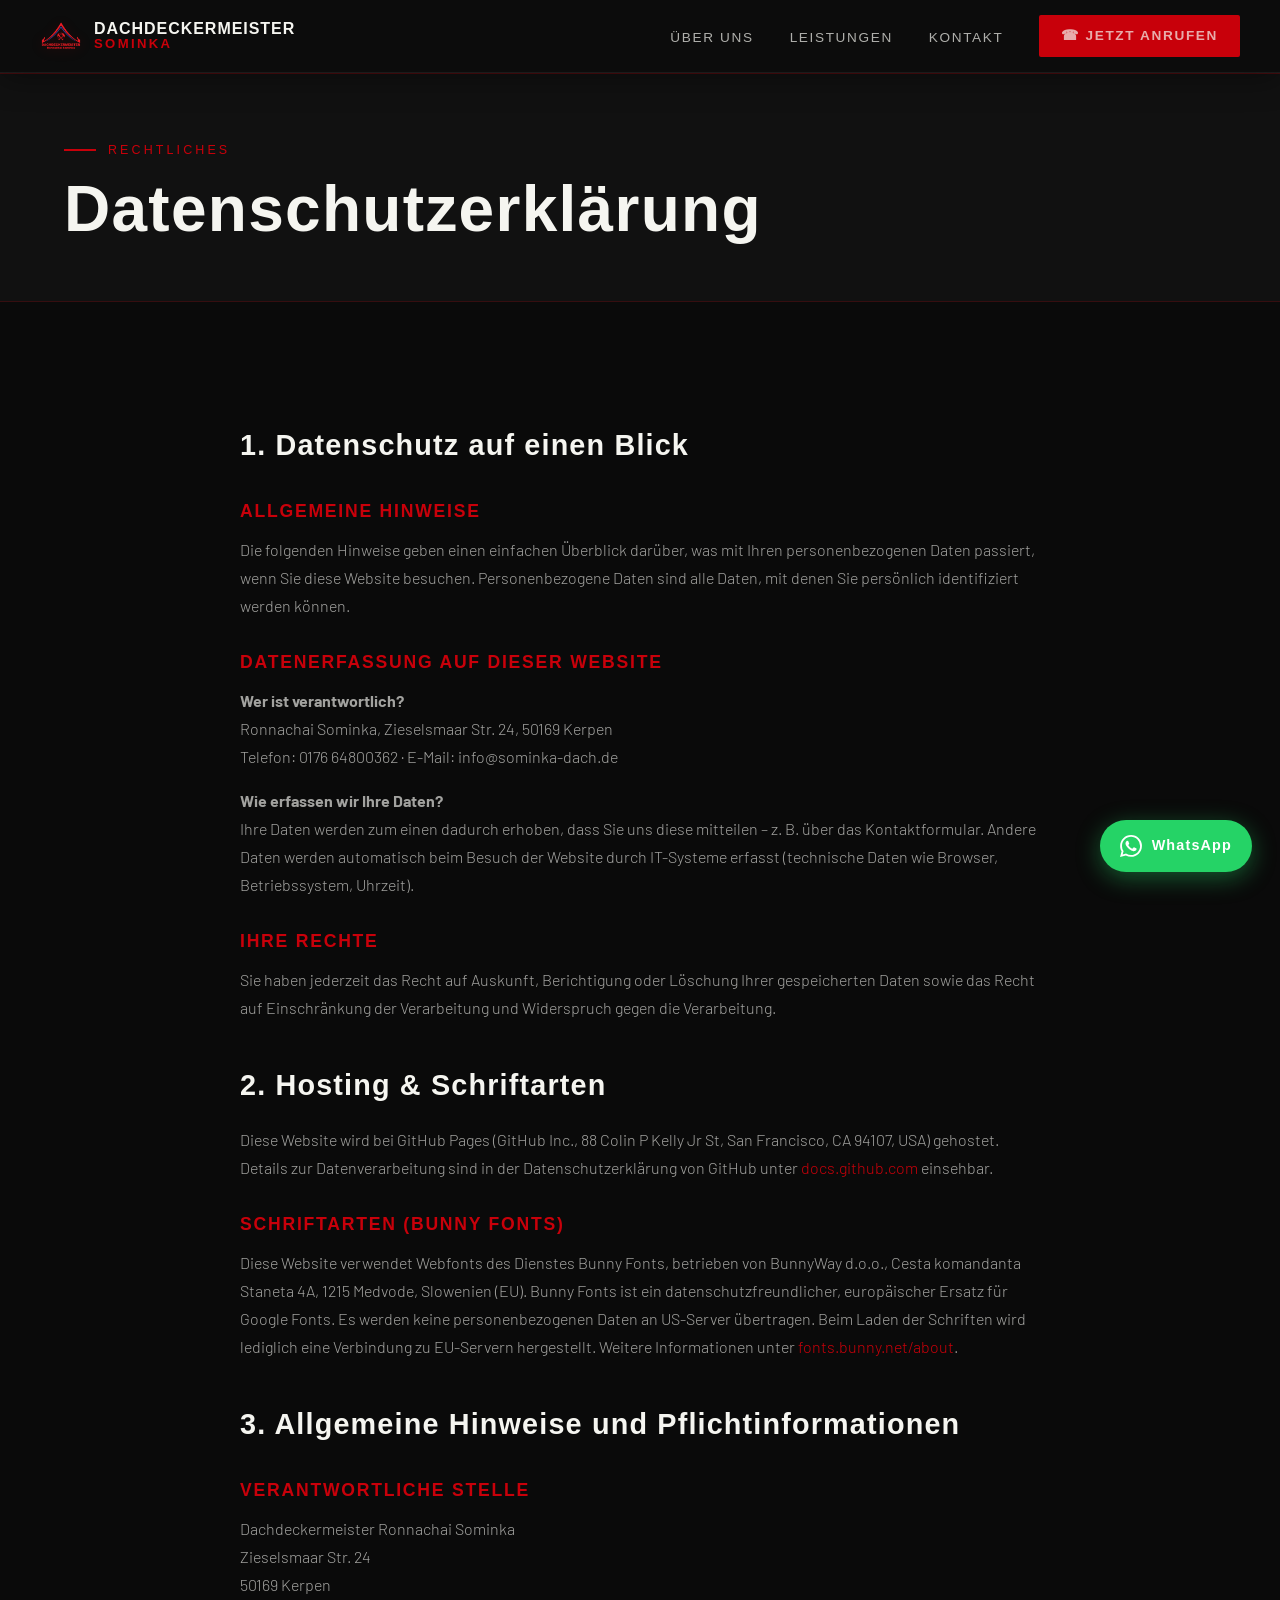
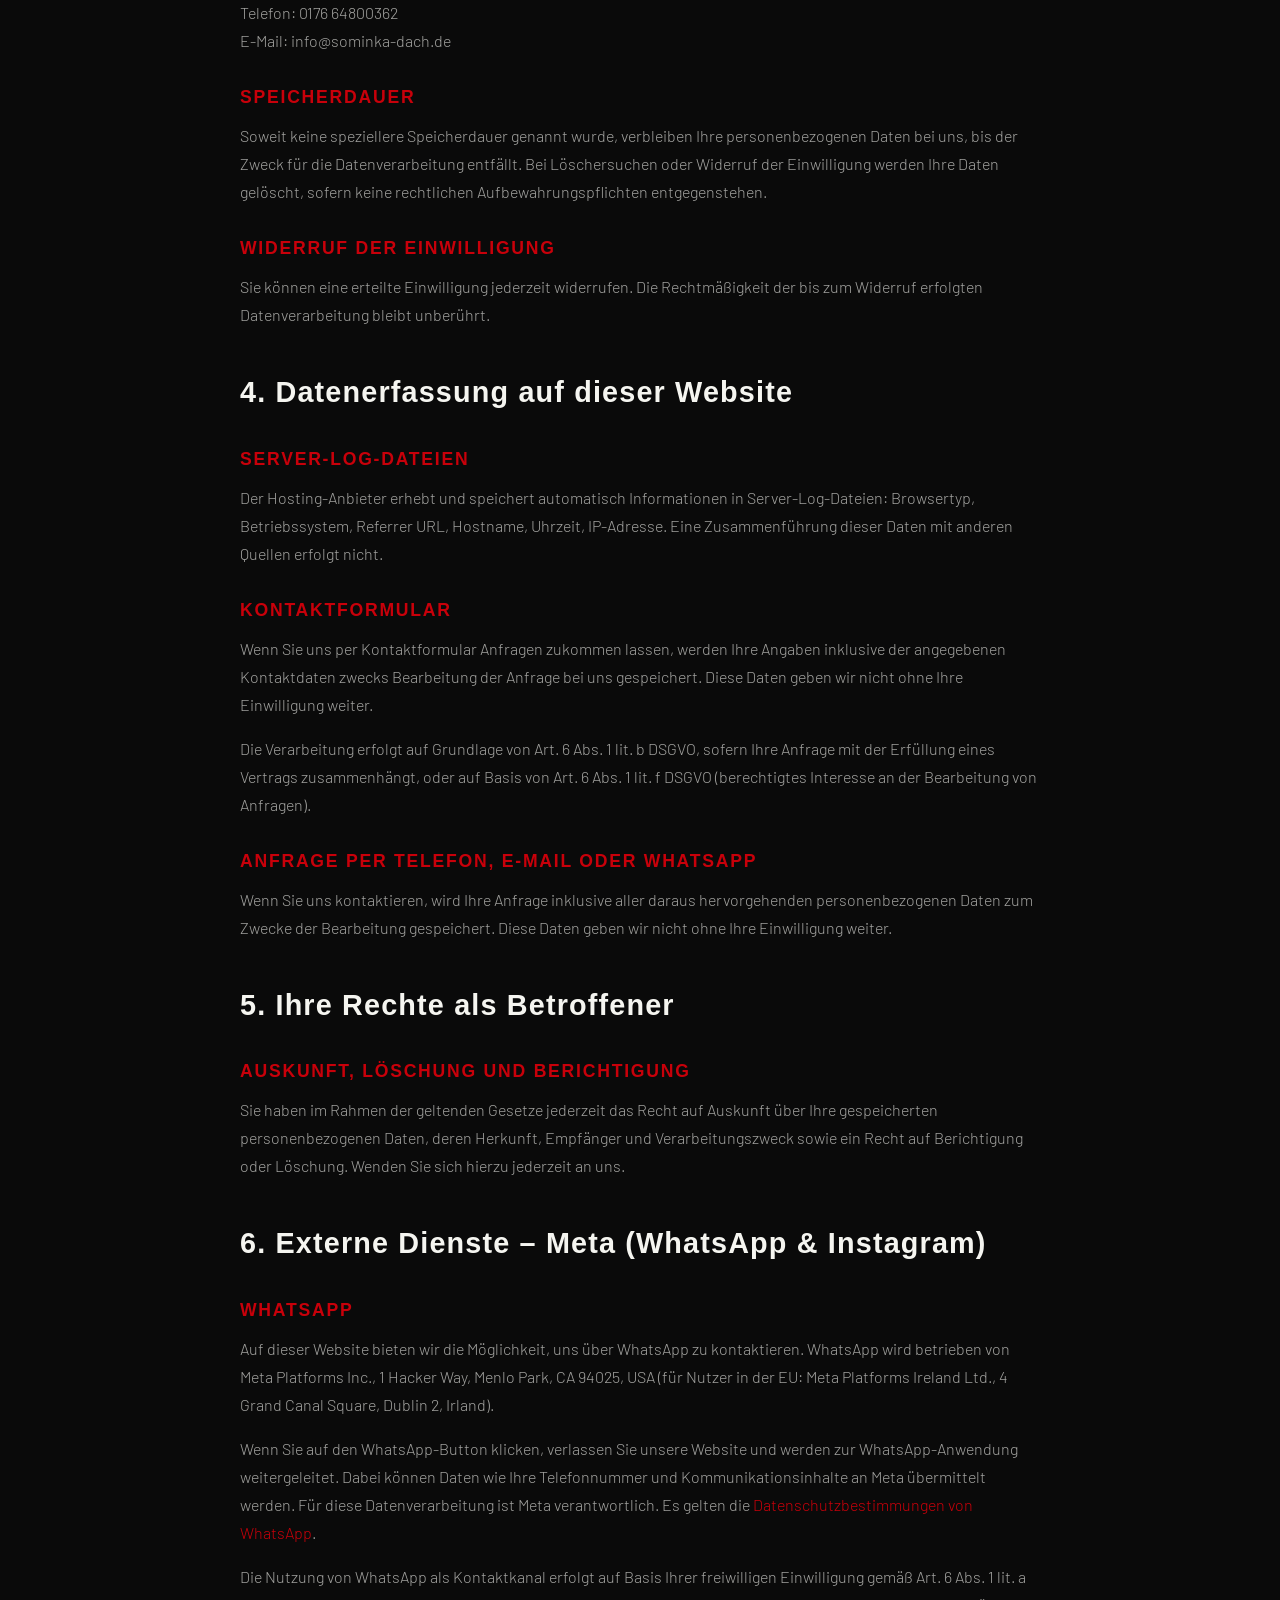
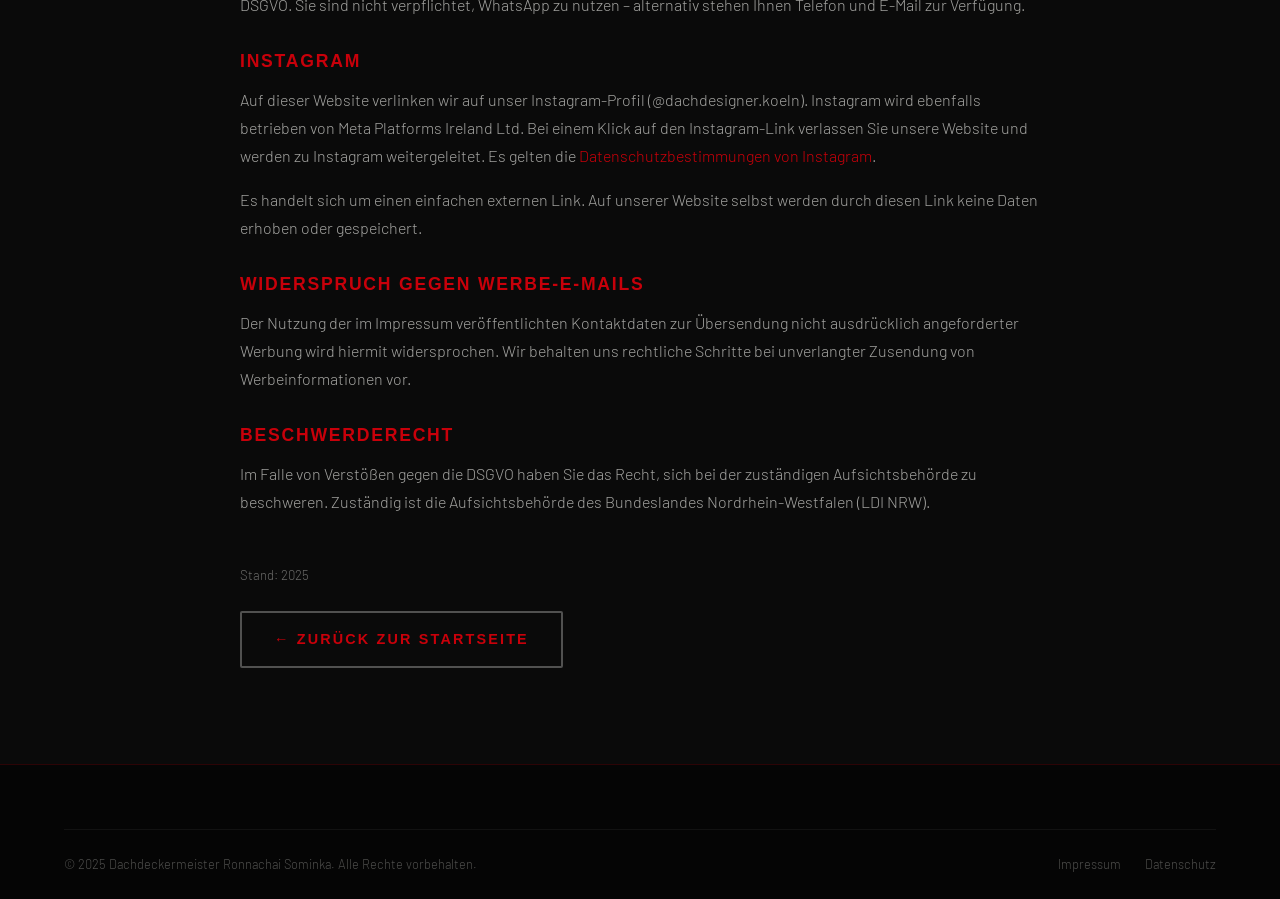
==== datenschutz.html @ 050de342 "Add files via upload" ====
<!DOCTYPE html>
<html lang="de">
<head>
  <meta charset="UTF-8" />
  <meta name="viewport" content="width=device-width, initial-scale=1.0" />
  <title>Datenschutzerklärung | Dachdeckermeister Sominka</title>
  <link rel="stylesheet" href="style.css" />
</head>
<body>

<div class="whatsapp-float">
  <a href="https://wa.me/4917664800362" target="_blank" rel="noopener">
    <svg viewBox="0 0 24 24" xmlns="http://www.w3.org/2000/svg"><path d="M17.472 14.382c-.297-.149-1.758-.867-2.03-.967-.273-.099-.471-.148-.67.15-.197.297-.767.966-.94 1.164-.173.199-.347.223-.644.075-.297-.15-1.255-.463-2.39-1.475-.883-.788-1.48-1.761-1.653-2.059-.173-.297-.018-.458.13-.606.134-.133.298-.347.446-.52.149-.174.198-.298.298-.497.099-.198.05-.371-.025-.52-.075-.149-.669-1.612-.916-2.207-.242-.579-.487-.5-.669-.51-.173-.008-.371-.01-.57-.01-.198 0-.52.074-.792.372-.272.297-1.04 1.016-1.04 2.479 0 1.462 1.065 2.875 1.213 3.074.149.198 2.096 3.2 5.077 4.487.709.306 1.262.489 1.694.625.712.227 1.36.195 1.871.118.571-.085 1.758-.719 2.006-1.413.248-.694.248-1.289.173-1.413-.074-.124-.272-.198-.57-.347m-5.421 7.403h-.004a9.87 9.87 0 01-5.031-1.378l-.361-.214-3.741.982.998-3.648-.235-.374a9.86 9.86 0 01-1.51-5.26c.001-5.45 4.436-9.884 9.888-9.884 2.64 0 5.122 1.03 6.988 2.898a9.825 9.825 0 012.893 6.994c-.003 5.45-4.437 9.884-9.885 9.884m8.413-18.297A11.815 11.815 0 0012.05 0C5.495 0 .16 5.335.157 11.892c0 2.096.547 4.142 1.588 5.945L.057 24l6.305-1.654a11.882 11.882 0 005.683 1.448h.005c6.554 0 11.89-5.335 11.893-11.893a11.821 11.821 0 00-3.48-8.413Z"/></svg>
    <span>WhatsApp</span>
  </a>
</div>

<nav class="navbar scrolled">
  <div class="nav-inner">
    <a href="index.html" class="nav-logo">
      <img src="images/logo.png" alt="Logo Dachdeckermeister Sominka" class="nav-logo-img" />
      <div class="nav-logo-text">
        <span class="nav-logo-name">Dachdeckermeister</span>
        <span class="nav-logo-sub">Sominka</span>
      </div>
    </a>
    <ul class="nav-links" id="navLinks">
      <li><a href="index.html#about">Über uns</a></li>
      <li><a href="index.html#services">Leistungen</a></li>
      <li><a href="index.html#contact">Kontakt</a></li>
      <li><a href="tel:+4917664800362" class="btn btn-primary nav-cta">☎ Jetzt anrufen</a></li>
    </ul>
    <div class="nav-burger" id="navBurger"><span></span><span></span><span></span></div>
  </div>
</nav>

<section class="page-hero">
  <div class="container">
    <span class="section-label">Rechtliches</span>
    <h1 class="section-title">Datenschutz&shy;erklärung</h1>
  </div>
</section>

<div class="container">
  <div class="page-content">

    <h2>1. Datenschutz auf einen Blick</h2>

    <h3>Allgemeine Hinweise</h3>
    <p>Die folgenden Hinweise geben einen einfachen Überblick darüber, was mit Ihren personenbezogenen Daten passiert, wenn Sie diese Website besuchen. Personenbezogene Daten sind alle Daten, mit denen Sie persönlich identifiziert werden können.</p>

    <h3>Datenerfassung auf dieser Website</h3>
    <p><strong>Wer ist verantwortlich?</strong><br />
    Ronnachai Sominka, Zieselsmaar Str. 24, 50169 Kerpen<br />
    Telefon: 0176 64800362 · E-Mail: info@sominka-dach.de</p>

    <p><strong>Wie erfassen wir Ihre Daten?</strong><br />
    Ihre Daten werden zum einen dadurch erhoben, dass Sie uns diese mitteilen – z. B. über das Kontaktformular. Andere Daten werden automatisch beim Besuch der Website durch IT-Systeme erfasst (technische Daten wie Browser, Betriebssystem, Uhrzeit).</p>

    <h3>Ihre Rechte</h3>
    <p>Sie haben jederzeit das Recht auf Auskunft, Berichtigung oder Löschung Ihrer gespeicherten Daten sowie das Recht auf Einschränkung der Verarbeitung und Widerspruch gegen die Verarbeitung.</p>

    <h2>2. Hosting & Schriftarten</h2>
    <p>
      Diese Website wird bei GitHub Pages (GitHub Inc., 88 Colin P Kelly Jr St,
      San Francisco, CA 94107, USA) gehostet. Details zur Datenverarbeitung sind in der
      Datenschutzerklärung von GitHub unter
      <a href="https://docs.github.com/en/site-policy/privacy-policies/github-privacy-statement" target="_blank" rel="noopener">docs.github.com</a> einsehbar.
    </p>

    <h3>Schriftarten (Bunny Fonts)</h3>
    <p>
      Diese Website verwendet Webfonts des Dienstes Bunny Fonts, betrieben von
      BunnyWay d.o.o., Cesta komandanta Staneta 4A, 1215 Medvode, Slowenien (EU).
      Bunny Fonts ist ein datenschutzfreundlicher, europäischer Ersatz für Google Fonts.
      Es werden keine personenbezogenen Daten an US-Server übertragen. Beim Laden der
      Schriften wird lediglich eine Verbindung zu EU-Servern hergestellt.
      Weitere Informationen unter
      <a href="https://fonts.bunny.net/about" target="_blank" rel="noopener">fonts.bunny.net/about</a>.
    </p>

    <h2>3. Allgemeine Hinweise und Pflichtinformationen</h2>

    <h3>Verantwortliche Stelle</h3>
    <p>
      Dachdeckermeister Ronnachai Sominka<br />
      Zieselsmaar Str. 24<br />
      50169 Kerpen<br />
      Telefon: 0176 64800362<br />
      E-Mail: info@sominka-dach.de
    </p>

    <h3>Speicherdauer</h3>
    <p>Soweit keine speziellere Speicherdauer genannt wurde, verbleiben Ihre personenbezogenen Daten bei uns, bis der Zweck für die Datenverarbeitung entfällt. Bei Löschersuchen oder Widerruf der Einwilligung werden Ihre Daten gelöscht, sofern keine rechtlichen Aufbewahrungspflichten entgegenstehen.</p>

    <h3>Widerruf der Einwilligung</h3>
    <p>Sie können eine erteilte Einwilligung jederzeit widerrufen. Die Rechtmäßigkeit der bis zum Widerruf erfolgten Datenverarbeitung bleibt unberührt.</p>

    <h2>4. Datenerfassung auf dieser Website</h2>

    <h3>Server-Log-Dateien</h3>
    <p>Der Hosting-Anbieter erhebt und speichert automatisch Informationen in Server-Log-Dateien: Browsertyp, Betriebssystem, Referrer URL, Hostname, Uhrzeit, IP-Adresse. Eine Zusammenführung dieser Daten mit anderen Quellen erfolgt nicht.</p>

    <h3>Kontaktformular</h3>
    <p>Wenn Sie uns per Kontaktformular Anfragen zukommen lassen, werden Ihre Angaben inklusive der angegebenen Kontaktdaten zwecks Bearbeitung der Anfrage bei uns gespeichert. Diese Daten geben wir nicht ohne Ihre Einwilligung weiter.</p>
    <p>Die Verarbeitung erfolgt auf Grundlage von Art. 6 Abs. 1 lit. b DSGVO, sofern Ihre Anfrage mit der Erfüllung eines Vertrags zusammenhängt, oder auf Basis von Art. 6 Abs. 1 lit. f DSGVO (berechtigtes Interesse an der Bearbeitung von Anfragen).</p>

    <h3>Anfrage per Telefon, E-Mail oder WhatsApp</h3>
    <p>Wenn Sie uns kontaktieren, wird Ihre Anfrage inklusive aller daraus hervorgehenden personenbezogenen Daten zum Zwecke der Bearbeitung gespeichert. Diese Daten geben wir nicht ohne Ihre Einwilligung weiter.</p>

    <h2>5. Ihre Rechte als Betroffener</h2>

    <h3>Auskunft, Löschung und Berichtigung</h3>
    <p>Sie haben im Rahmen der geltenden Gesetze jederzeit das Recht auf Auskunft über Ihre gespeicherten personenbezogenen Daten, deren Herkunft, Empfänger und Verarbeitungszweck sowie ein Recht auf Berichtigung oder Löschung. Wenden Sie sich hierzu jederzeit an uns.</p>

    <h2>6. Externe Dienste – Meta (WhatsApp & Instagram)</h2>

    <h3>WhatsApp</h3>
    <p>
      Auf dieser Website bieten wir die Möglichkeit, uns über WhatsApp zu kontaktieren.
      WhatsApp wird betrieben von Meta Platforms Inc., 1 Hacker Way, Menlo Park, CA 94025, USA
      (für Nutzer in der EU: Meta Platforms Ireland Ltd., 4 Grand Canal Square, Dublin 2, Irland).
    </p>
    <p>
      Wenn Sie auf den WhatsApp-Button klicken, verlassen Sie unsere Website und werden zur
      WhatsApp-Anwendung weitergeleitet. Dabei können Daten wie Ihre Telefonnummer und
      Kommunikationsinhalte an Meta übermittelt werden. Für diese Datenverarbeitung ist
      Meta verantwortlich. Es gelten die
      <a href="https://www.whatsapp.com/legal/privacy-policy-eea" target="_blank" rel="noopener">Datenschutzbestimmungen von WhatsApp</a>.
    </p>
    <p>
      Die Nutzung von WhatsApp als Kontaktkanal erfolgt auf Basis Ihrer freiwilligen
      Einwilligung gemäß Art. 6 Abs. 1 lit. a DSGVO. Sie sind nicht verpflichtet,
      WhatsApp zu nutzen – alternativ stehen Ihnen Telefon und E-Mail zur Verfügung.
    </p>

    <h3>Instagram</h3>
    <p>
      Auf dieser Website verlinken wir auf unser Instagram-Profil
      (@dachdesigner.koeln). Instagram wird ebenfalls betrieben von Meta Platforms Ireland Ltd.
      Bei einem Klick auf den Instagram-Link verlassen Sie unsere Website und werden zu
      Instagram weitergeleitet. Es gelten die
      <a href="https://privacycenter.instagram.com/policy" target="_blank" rel="noopener">Datenschutzbestimmungen von Instagram</a>.
    </p>
    <p>
      Es handelt sich um einen einfachen externen Link. Auf unserer Website selbst werden
      durch diesen Link keine Daten erhoben oder gespeichert.
    </p>

    <h3>Widerspruch gegen Werbe-E-Mails</h3>
    <p>Der Nutzung der im Impressum veröffentlichten Kontaktdaten zur Übersendung nicht ausdrücklich angeforderter Werbung wird hiermit widersprochen. Wir behalten uns rechtliche Schritte bei unverlangter Zusendung von Werbeinformationen vor.</p>

    <h3>Beschwerderecht</h3>
    <p>Im Falle von Verstößen gegen die DSGVO haben Sie das Recht, sich bei der zuständigen Aufsichtsbehörde zu beschweren. Zuständig ist die Aufsichtsbehörde des Bundeslandes Nordrhein-Westfalen (LDI NRW).</p>

    <p style="margin-top: 48px; font-size: 0.82rem; color: rgba(245,245,240,0.4);">Stand: 2025</p>
    <p style="margin-top: 24px;"><a href="index.html" class="btn btn-outline">← Zurück zur Startseite</a></p>
  </div>
</div>

<footer class="footer">
  <div class="container">
    <div class="footer-bottom">
      <p>© 2025 Dachdeckermeister Ronnachai Sominka. Alle Rechte vorbehalten.</p>
      <div class="footer-legal">
        <a href="impressum.html">Impressum</a>
        <a href="datenschutz.html">Datenschutz</a>
      </div>
    </div>
  </div>
</footer>

<script>
  const burger = document.getElementById('navBurger');
  const navLinks = document.getElementById('navLinks');
  burger.addEventListener('click', () => navLinks.classList.toggle('open'));
</script>
</body>
</html>
---- style.css ----
/* ============================================================
   DACHDECKER PRO — style.css
   Design: Industrial Luxury · Schwarz / Rot / Weiß
   ============================================================ */

/* Bunny Fonts – EU-Server, DSGVO-konform, kein Google-Tracking */
@import url('https://fonts.bunny.net/css?family=bebas-neue:400|barlow:300,400,600,700|barlow-condensed:400,600,700&display=swap');

/* ── CSS Variables ── */
:root {
  --black:      #0a0a0a;
  --black-soft: #111111;
  --black-card: #161616;
  --red:        #c8000a;
  --red-bright: #e8000c;
  --red-dark:   #8b0007;
  --white:      #f5f5f0;
  --grey-light: #e0dfd8;
  --grey-mid:   #888880;
  --grey-dark:  #2a2a2a;

  --font-display: 'Bebas Neue', sans-serif;
  --font-cond:    'Barlow Condensed', sans-serif;
  --font-body:    'Barlow', sans-serif;

  --transition: 0.3s cubic-bezier(0.25, 0.46, 0.45, 0.94);
  --radius:     2px;
}

/* ── Reset & Base ── */
*, *::before, *::after { box-sizing: border-box; margin: 0; padding: 0; }

html { scroll-behavior: smooth; font-size: 16px; }

body {
  background: var(--black);
  color: var(--white);
  font-family: var(--font-body);
  font-weight: 300;
  line-height: 1.65;
  overflow-x: hidden;
}

img { display: block; width: 100%; object-fit: cover; }
a  { color: inherit; text-decoration: none; }
ul { list-style: none; }

/* ── Scrollbar ── */
::-webkit-scrollbar { width: 4px; }
::-webkit-scrollbar-track { background: var(--black); }
::-webkit-scrollbar-thumb { background: var(--red); }

/* Innungs-Logo Styles */
.about-badge-logo {
  width: 64px;
  height: auto;
  object-fit: contain;
  filter: drop-shadow(0 2px 4px rgba(0,0,0,0.3));
}

.innungs-icon {
  width: 40px;
  height: auto;
  object-fit: contain;
  display: block;
}

.innungs-why-icon {
  width: 52px;
  height: 52px;
  object-fit: contain;
  display: block;
  filter: drop-shadow(0 2px 6px rgba(0,0,0,0.4));
}

/* ── Utility ── */
.container {
  max-width: 1200px;
  margin: 0 auto;
  padding: 0 24px;
}

.section-label {
  font-family: var(--font-cond);
  font-size: 0.78rem;
  letter-spacing: 0.25em;
  text-transform: uppercase;
  color: var(--red);
  display: flex;
  align-items: center;
  gap: 12px;
  margin-bottom: 16px;
}
.section-label::before {
  content: '';
  width: 32px; height: 2px;
  background: var(--red);
  flex-shrink: 0;
}

.section-title {
  font-family: var(--font-display);
  font-size: clamp(2.4rem, 5vw, 4rem);
  line-height: 1;
  letter-spacing: 0.02em;
  color: var(--white);
}

.section-title span { color: var(--red); }

/* ── Button ── */
.btn {
  display: inline-flex;
  align-items: center;
  gap: 10px;
  padding: 14px 32px;
  font-family: var(--font-cond);
  font-size: 0.9rem;
  font-weight: 700;
  letter-spacing: 0.15em;
  text-transform: uppercase;
  border: none;
  cursor: pointer;
  transition: var(--transition);
  border-radius: var(--radius);
  position: relative;
  overflow: hidden;
}

.btn::after {
  content: '';
  position: absolute;
  inset: 0;
  background: rgba(255,255,255,0.08);
  opacity: 0;
  transition: opacity 0.2s;
}
.btn:hover::after { opacity: 1; }

.btn-primary {
  background: var(--red);
  color: var(--white);
}
.btn-primary:hover {
  background: var(--red-bright);
  transform: translateY(-2px);
  box-shadow: 0 8px 24px rgba(200,0,10,0.4);
}

.btn-outline {
  background: transparent;
  color: var(--white);
  border: 2px solid rgba(245,245,240,0.3);
}
.btn-outline:hover {
  border-color: var(--red);
  color: var(--red);
  transform: translateY(-2px);
}

/* ── Hero Logo (Option B) ── */
.hero-logo {
  background: var(--black);
}

.hero-pattern {
  position: absolute;
  inset: 0;
  background:
    radial-gradient(ellipse at 20% 50%, rgba(200,0,10,0.07) 0%, transparent 60%),
    radial-gradient(ellipse at 80% 50%, rgba(200,0,10,0.05) 0%, transparent 60%),
    repeating-linear-gradient(
      -45deg,
      transparent,
      transparent 40px,
      rgba(255,255,255,0.012) 40px,
      rgba(255,255,255,0.012) 41px
    );
  pointer-events: none;
}

.hero-content-centered {
  text-align: center;
  display: flex;
  flex-direction: column;
  align-items: center;
  max-width: 700px;
  margin: 0 auto;
}

.hero-logo-wrap {
  margin-bottom: 32px;
  animation: logoFadeIn 1s ease both;
}

@keyframes logoFadeIn {
  from { opacity: 0; transform: translateY(-20px) scale(0.95); }
  to   { opacity: 1; transform: translateY(0) scale(1); }
}

.hero-logo-img {
  width: min(420px, 80vw);
  max-width: 85vw;
  height: auto;
  filter: drop-shadow(0 8px 32px rgba(200,0,10,0.25));
  transition: filter 0.4s ease;
}
.hero-logo-img:hover {
  filter: drop-shadow(0 12px 40px rgba(200,0,10,0.4));
}

.hero-divider {
  width: 80px;
  height: 3px;
  background: linear-gradient(to right, transparent, var(--red), transparent);
  margin: 0 auto 24px;
}

.hero-tagline {
  font-family: var(--font-cond);
  font-size: 1.1rem;
  letter-spacing: 0.25em;
  text-transform: uppercase;
  color: rgba(245,245,240,0.75);
  margin-bottom: 8px;
}

.hero-location {
  font-family: var(--font-cond);
  font-size: 0.82rem;
  letter-spacing: 0.2em;
  text-transform: uppercase;
  color: var(--red);
  margin-bottom: 40px;
}

.hero-stats-centered {
  justify-content: center;
  border-top: 1px solid rgba(245,245,240,0.1);
  padding-top: 40px;
  width: 100%;
  margin-top: 40px;
}

/* ────────────────────────────────────────────────
   LADEANIMATION
──────────────────────────────────────────────── */
#page-loader {
  position: fixed;
  inset: 0;
  background: var(--black);
  z-index: 9999;
  display: flex;
  flex-direction: column;
  align-items: center;
  justify-content: center;
  gap: 24px;
  transition: opacity 0.7s ease, visibility 0.7s ease;
}

#page-loader.hidden {
  opacity: 0;
  visibility: hidden;
  pointer-events: none;
}

.loader-logo {
  width: min(420px, 80vw);
  height: auto;
  animation: loaderPulse 1.6s ease-in-out infinite;
  filter: drop-shadow(0 0 40px rgba(200,0,10,0.6));
}

@keyframes loaderPulse {
  0%, 100% { opacity: 0.85; transform: scale(1); }
  50%       { opacity: 1;    transform: scale(1.04); }
}

.loader-bar-wrap {
  width: min(420px, 80vw);
  height: 2px;
  background: rgba(255,255,255,0.08);
  border-radius: 2px;
  overflow: hidden;
}

.loader-bar {
  height: 100%;
  width: 0%;
  background: var(--red);
  border-radius: 2px;
  animation: loaderFill 1.4s cubic-bezier(0.4, 0, 0.2, 1) forwards;
}

@keyframes loaderFill {
  0%   { width: 0%; }
  60%  { width: 75%; }
  100% { width: 100%; }
}

.loader-text {
  font-family: var(--font-cond);
  font-size: 0.72rem;
  letter-spacing: 0.28em;
  text-transform: uppercase;
  color: rgba(245,245,240,0.35);
}

/* ────────────────────────────────────────────────
   NAVBAR
──────────────────────────────────────────────── */
.navbar {
  position: fixed;
  top: 0; left: 0; right: 0;
  z-index: 1000;
  padding: 0 24px;
  background: transparent;
  transition: background 0.4s, box-shadow 0.4s;
}

.navbar.scrolled {
  background: rgba(10,10,10,0.55);
  box-shadow: 0 1px 0 rgba(200,0,10,0.25), 0 4px 32px rgba(0,0,0,0.4);
  backdrop-filter: blur(20px) saturate(180%);
  -webkit-backdrop-filter: blur(20px) saturate(180%);
  border-bottom: 1px solid rgba(255,255,255,0.06);
}

.nav-inner {
  max-width: 1200px;
  margin: 0 auto;
  height: 72px;
  display: flex;
  align-items: center;
  justify-content: space-between;
}

.nav-logo {
  display: flex;
  align-items: center;
  gap: 12px;
}

.nav-logo-mark {
  width: 38px; height: 38px;
  background: var(--red);
  display: flex;
  align-items: center;
  justify-content: center;
  font-family: var(--font-display);
  font-size: 1.3rem;
  color: white;
  clip-path: polygon(0 0, 100% 0, 100% 75%, 50% 100%, 0 75%);
}

.nav-logo-img {
  width: 42px;
  height: 42px;
  object-fit: contain;
  flex-shrink: 0;
  filter: drop-shadow(0 2px 6px rgba(200,0,10,0.2));
}

.nav-logo-text {
  display: flex;
  flex-direction: column;
  line-height: 1;
}
.nav-logo-name {
  font-family: var(--font-cond);
  font-size: 1rem;
  font-weight: 700;
  letter-spacing: 0.06em;
  color: var(--white);
  text-transform: uppercase;
}
.nav-logo-sub {
  font-family: var(--font-cond);
  font-size: 0.82rem;
  letter-spacing: 0.18em;
  text-transform: uppercase;
  color: var(--red);
  font-weight: 700;
}

.nav-links {
  display: flex;
  gap: 36px;
  align-items: center;
}

.nav-links a {
  font-family: var(--font-cond);
  font-size: 0.85rem;
  letter-spacing: 0.12em;
  text-transform: uppercase;
  color: rgba(245,245,240,0.7);
  transition: color var(--transition);
  position: relative;
}
.nav-links a::after {
  content: '';
  position: absolute;
  bottom: -4px; left: 0;
  width: 0; height: 2px;
  background: var(--red);
  transition: width var(--transition);
}
.nav-links a:hover { color: var(--white); }
.nav-links a:hover::after { width: 100%; }

.nav-cta {
  padding: 10px 22px;
  font-size: 0.78rem;
}

.nav-burger {
  display: none;
  flex-direction: column;
  gap: 5px;
  cursor: pointer;
  padding: 8px;
}
.nav-burger span {
  width: 26px; height: 2px;
  background: var(--white);
  transition: var(--transition);
}

/* ────────────────────────────────────────────────
   HERO
──────────────────────────────────────────────── */
.hero {
  position: relative;
  min-height: 100vh;
  display: flex;
  align-items: center;
  overflow: hidden;
}

.hero-bg {
  position: absolute;
  inset: 0;
  background:
    linear-gradient(105deg, rgba(10,10,10,0.92) 40%, rgba(10,10,10,0.55) 100%),
    url('https://images.unsplash.com/photo-1558618666-fcd25c85cd64?w=1600&q=80') center/cover no-repeat;
}

.hero-bg::after {
  content: '';
  position: absolute;
  inset: 0;
  background: repeating-linear-gradient(
    0deg,
    transparent,
    transparent 2px,
    rgba(0,0,0,0.03) 2px,
    rgba(0,0,0,0.03) 4px
  );
}

/* Diagonal red slash */
.hero-slash {
  position: absolute;
  top: 0; right: 28%;
  width: 4px;
  height: 100%;
  background: var(--red);
  transform: skewX(-8deg);
  opacity: 0.7;
}
.hero-slash::after {
  content: '';
  position: absolute;
  top: 0; left: 14px;
  width: 2px; height: 100%;
  background: var(--red);
  opacity: 0.3;
}

.hero-content {
  position: relative;
  z-index: 2;
  max-width: 1200px;
  margin: 0 auto;
  padding: 120px 24px 80px;
}

.hero-eyebrow {
  font-family: var(--font-cond);
  font-size: 0.82rem;
  letter-spacing: 0.3em;
  text-transform: uppercase;
  color: var(--red);
  margin-bottom: 24px;
  display: flex;
  align-items: center;
  gap: 12px;
}
.hero-eyebrow::before {
  content: ''; width: 40px; height: 2px; background: var(--red);
}

.hero-title {
  font-family: var(--font-display);
  font-size: clamp(3.5rem, 9vw, 8rem);
  line-height: 0.92;
  letter-spacing: 0.01em;
  margin-bottom: 32px;
  max-width: 700px;
}

.hero-title .accent { color: var(--red); }
.hero-title .outline {
  -webkit-text-stroke: 2px var(--white);
  color: transparent;
}

.hero-subtitle {
  font-size: 1.15rem;
  font-weight: 300;
  color: rgba(245,245,240,0.7);
  max-width: 440px;
  margin-bottom: 48px;
  line-height: 1.7;
}

.hero-actions {
  display: flex;
  gap: 16px;
  flex-wrap: wrap;
  margin-bottom: 64px;
}

.hero-stats {
  display: flex;
  gap: 48px;
  flex-wrap: wrap;
  padding-top: 48px;
  border-top: 1px solid rgba(245,245,240,0.1);
}

.stat-item {}
.stat-number {
  font-family: var(--font-display);
  font-size: 2.8rem;
  line-height: 1;
  color: var(--red);
}
.stat-label {
  font-family: var(--font-cond);
  font-size: 0.78rem;
  letter-spacing: 0.18em;
  text-transform: uppercase;
  color: rgba(245,245,240,0.5);
  margin-top: 4px;
}

/* Hero scroll indicator */
.hero-scroll {
  position: absolute;
  bottom: 36px; left: 50%;
  transform: translateX(-50%);
  display: flex;
  flex-direction: column;
  align-items: center;
  gap: 8px;
  z-index: 2;
}
.hero-scroll span {
  font-family: var(--font-cond);
  font-size: 0.7rem;
  letter-spacing: 0.2em;
  text-transform: uppercase;
  color: rgba(245,245,240,0.4);
}
.scroll-line {
  width: 1px; height: 48px;
  background: linear-gradient(to bottom, rgba(245,245,240,0.3), transparent);
  animation: scrollPulse 2s ease-in-out infinite;
}
@keyframes scrollPulse {
  0%, 100% { opacity: 0.3; transform: scaleY(1); }
  50%       { opacity: 1;   transform: scaleY(1.1); }
}

/* ────────────────────────────────────────────────
   ÜBER UNS
──────────────────────────────────────────────── */
.about {
  padding: 120px 0;
  background: var(--black-soft);
  position: relative;
  overflow: hidden;
}

.about::before {
  content: 'QUALITÄT';
  position: absolute;
  top: 50%; right: -20px;
  transform: translateY(-50%) rotate(90deg);
  font-family: var(--font-display);
  font-size: 10rem;
  color: rgba(255,255,255,0.02);
  letter-spacing: 0.1em;
  pointer-events: none;
  white-space: nowrap;
}

.about-grid {
  display: grid;
  grid-template-columns: 1fr 1fr;
  gap: 80px;
  align-items: center;
}

.about-image-wrap {
  position: relative;
}

.about-image-main {
  height: 520px;
  border-radius: var(--radius);
  overflow: hidden;
}

.about-image-main img {
  height: 100%;
  transition: transform 0.8s ease;
}
.about-image-main:hover img { transform: scale(1.04); }

.about-badge {
  position: absolute;
  bottom: -24px; right: -24px;
  width: 140px; height: 140px;
  background: var(--red);
  border-radius: 50%;
  display: flex;
  flex-direction: column;
  align-items: center;
  justify-content: center;
  text-align: center;
  padding: 16px;
  border: 4px solid var(--black-soft);
}
.about-badge-num {
  font-family: var(--font-display);
  font-size: 2.8rem;
  line-height: 1;
}
.about-badge-text {
  font-family: var(--font-cond);
  font-size: 0.72rem;
  letter-spacing: 0.15em;
  text-transform: uppercase;
  line-height: 1.3;
}

.about-text { padding-left: 16px; }

.about-text p {
  color: rgba(245,245,240,0.65);
  margin-bottom: 24px;
  font-size: 1.05rem;
}

.about-values {
  display: grid;
  grid-template-columns: 1fr 1fr;
  gap: 16px;
  margin-top: 40px;
}

.value-item {
  background: var(--black-card);
  border: 1px solid rgba(245,245,240,0.06);
  padding: 20px;
  border-left: 3px solid var(--red);
  transition: border-color var(--transition), transform var(--transition);
}
.value-item:hover {
  border-color: var(--red-bright);
  transform: translateX(4px);
}
.value-icon {
  font-size: 1.5rem;
  margin-bottom: 8px;
}
.value-title {
  font-family: var(--font-cond);
  font-size: 1rem;
  font-weight: 700;
  letter-spacing: 0.08em;
  text-transform: uppercase;
  margin-bottom: 4px;
}
.value-desc {
  font-size: 0.82rem;
  color: rgba(245,245,240,0.5);
  line-height: 1.5;
}

/* ────────────────────────────────────────────────
   LEISTUNGEN
──────────────────────────────────────────────── */
.services {
  padding: 120px 0;
  background: var(--black);
}

.services-header {
  text-align: center;
  margin-bottom: 72px;
}
.services-header .section-label { justify-content: center; }
.services-header .section-label::before { display: none; }
.services-header .section-label::after {
  content: ''; width: 32px; height: 2px; background: var(--red);
}

.services-grid {
  display: grid;
  grid-template-columns: repeat(3, 1fr);
  gap: 2px;
}

/* Span first card to 2 columns */
.service-card:first-child {
  grid-column: span 1;
}

.service-card {
  position: relative;
  overflow: hidden;
  cursor: pointer;
  background: var(--black-card);
}

.service-card-img {
  height: 300px;
  overflow: hidden;
}
.service-card-img img {
  height: 100%;
  transition: transform 0.6s ease;
}
.service-card:hover .service-card-img img { transform: scale(1.08); }

.service-card-overlay {
  position: absolute;
  inset: 0;
  background: linear-gradient(to top, rgba(10,10,10,0.95) 0%, transparent 60%);
  display: flex;
  flex-direction: column;
  justify-content: flex-end;
  padding: 28px;
  transition: var(--transition);
}

.service-card-number {
  font-family: var(--font-display);
  font-size: 0.9rem;
  color: var(--red);
  letter-spacing: 0.15em;
  margin-bottom: 8px;
}

.service-card-title {
  font-family: var(--font-display);
  font-size: 1.6rem;
  letter-spacing: 0.04em;
  margin-bottom: 8px;
  line-height: 1.1;
}

.service-card-desc {
  font-size: 0.97rem;
  color: rgba(245,245,240,0.75);
  max-height: 0;
  overflow: hidden;
  transition: max-height 0.4s ease, opacity 0.4s ease;
  opacity: 0;
  line-height: 1.6;
}
.service-card:hover .service-card-desc {
  max-height: 100px;
  opacity: 1;
}

/* 7th card spans full width */
.service-card-wide {
  grid-column: span 3;
}
.service-card-wide .service-card-img {
  height: 280px;
}

/* Services CTA */
.services-cta {
  text-align: center;
  margin-top: 64px;
}

/* ────────────────────────────────────────────────
   WARUM WIR — Red Banner Strip
──────────────────────────────────────────────── */
.why-strip {
  background: var(--red);
  padding: 80px 0;
  position: relative;
}

.why-inner {
  position: relative;
  z-index: 1;
  display: grid;
  grid-template-columns: repeat(4, 1fr);
  gap: 2px;
}

.why-item {
  background: rgba(0,0,0,0.15);
  padding: 40px 32px;
  text-align: center;
  transition: background var(--transition);
}
.why-item:hover { background: rgba(0,0,0,0.25); }

.why-icon {
  font-size: 2.2rem;
  margin-bottom: 16px;
  height: 52px;
  display: flex;
  align-items: center;
  justify-content: center;
}
.why-title {
  font-family: var(--font-display);
  font-size: 1.4rem;
  letter-spacing: 0.05em;
  margin-bottom: 8px;
}
.why-desc {
  font-size: 0.85rem;
  opacity: 0.85;
  line-height: 1.5;
  font-weight: 300;
}

/* ────────────────────────────────────────────────
   TEAM
──────────────────────────────────────────────── */
.team {
  padding: 120px 0;
  background: var(--black-soft);
}

.team-grid {
  display: grid;
  grid-template-columns: repeat(3, 1fr);
  gap: 24px;
  margin-top: 64px;
}

.team-card {
  background: var(--black-card);
  overflow: hidden;
  border-radius: var(--radius);
  transition: transform var(--transition), box-shadow var(--transition);
}
.team-card:hover {
  transform: translateY(-8px);
  box-shadow: 0 20px 40px rgba(0,0,0,0.4);
}

.team-card-img {
  height: 280px;
  overflow: hidden;
  position: relative;
}
.team-card-img img {
  height: 100%;
  filter: grayscale(30%);
  transition: filter 0.4s, transform 0.6s;
}
.team-card:hover .team-card-img img {
  filter: grayscale(0%);
  transform: scale(1.05);
}
.team-card-img::after {
  content: '';
  position: absolute;
  inset: 0;
  background: linear-gradient(to top, rgba(10,10,10,0.6) 0%, transparent 50%);
}

.team-card-body {
  padding: 24px 28px;
  border-top: 3px solid var(--red);
}

.team-card-name {
  font-family: var(--font-display);
  font-size: 1.5rem;
  letter-spacing: 0.04em;
}
.team-card-role {
  font-family: var(--font-cond);
  font-size: 0.78rem;
  letter-spacing: 0.2em;
  text-transform: uppercase;
  color: var(--red);
  margin-top: 4px;
}
.team-card-bio {
  font-size: 0.88rem;
  color: rgba(245,245,240,0.55);
  margin-top: 12px;
  line-height: 1.6;
}

/* Kontakt – einspaltiges Layout */
.contact-grid-single {
  grid-template-columns: 1fr;
  max-width: 680px;
  margin: 0 auto;
}

.contact-item-icon-instagram {
  background: transparent !important;
  border-color: rgba(245,245,240,0.08) !important;
  display: flex;
  align-items: center;
  justify-content: center;
}
.contact-item-icon-instagram:hover {
  background: var(--black-card) !important;
}

/* Instagram-Hinweis im Kontaktbereich */
.instagram-hint {
  display: flex;
  gap: 16px;
  align-items: flex-start;
  background: var(--black-card);
  border: 1px solid rgba(245,245,240,0.06);
  border-left: 3px solid var(--red);
  padding: 20px;
  margin-top: 32px;
  border-radius: var(--radius);
}
.instagram-hint-icon {
  font-size: 1.5rem;
  flex-shrink: 0;
  margin-top: 2px;
}
.instagram-hint p {
  font-size: 0.92rem;
  color: rgba(245,245,240,0.65);
  line-height: 1.65;
  margin: 0;
}
.instagram-hint a {
  color: var(--red);
  font-weight: 600;
  transition: color var(--transition);
}
.instagram-hint a:hover { color: var(--red-bright); }

/* ────────────────────────────────────────────────
   KONTAKT
──────────────────────────────────────────────── */
.contact {
  padding: 120px 0;
  background: var(--black);
  position: relative;
  overflow: hidden;
}

.contact::before {
  content: '';
  position: absolute;
  top: -200px; right: -200px;
  width: 600px; height: 600px;
  background: radial-gradient(circle, rgba(200,0,10,0.06) 0%, transparent 70%);
  pointer-events: none;
}

.contact-grid {
  display: grid;
  grid-template-columns: 1fr 1.4fr;
  gap: 80px;
  align-items: start;
}

.contact-info { padding-top: 8px; }

.contact-info p {
  color: rgba(245,245,240,0.6);
  margin-bottom: 48px;
  font-size: 1.05rem;
}

.contact-details {
  display: flex;
  flex-direction: column;
  gap: 24px;
  margin-bottom: 48px;
}

.contact-item {
  display: flex;
  align-items: center;
  gap: 18px;
}

.contact-item-icon {
  width: 52px; height: 52px;
  background: var(--black-card);
  border: 1px solid rgba(245,245,240,0.08);
  display: flex;
  align-items: center;
  justify-content: center;
  font-size: 1.3rem;
  flex-shrink: 0;
  transition: background var(--transition), border-color var(--transition);
}
.contact-item:hover .contact-item-icon {
  background: var(--red);
  border-color: var(--red);
}

.contact-item-label {
  font-family: var(--font-cond);
  font-size: 0.72rem;
  letter-spacing: 0.2em;
  text-transform: uppercase;
  color: var(--grey-mid);
  margin-bottom: 2px;
}
.contact-item-value {
  font-family: var(--font-cond);
  font-size: 1.1rem;
  font-weight: 600;
  color: var(--white);
  transition: color var(--transition);
}
.contact-item:hover .contact-item-value { color: var(--red); }

/* WhatsApp Button */
.whatsapp-btn {
  display: inline-flex;
  align-items: center;
  gap: 12px;
  padding: 16px 28px;
  background: #25D366;
  color: white;
  border-radius: var(--radius);
  font-family: var(--font-cond);
  font-size: 1rem;
  font-weight: 700;
  letter-spacing: 0.1em;
  text-transform: uppercase;
  transition: var(--transition);
  box-shadow: 0 4px 20px rgba(37,211,102,0.25);
  width: 100%;
  justify-content: center;
}
.whatsapp-btn:hover {
  background: #20ba58;
  transform: translateY(-2px);
  box-shadow: 0 8px 28px rgba(37,211,102,0.35);
}
.whatsapp-btn svg {
  width: 24px; height: 24px;
  fill: white;
  flex-shrink: 0;
}

/* Form */
.contact-form-wrap {
  background: var(--black-card);
  border: 1px solid rgba(245,245,240,0.06);
  padding: 48px;
  border-radius: var(--radius);
  position: relative;
}

.contact-form-wrap::before {
  content: '';
  position: absolute;
  top: 0; left: 0; right: 0;
  height: 3px;
  background: var(--red);
}

.form-title {
  font-family: var(--font-display);
  font-size: 1.8rem;
  letter-spacing: 0.04em;
  margin-bottom: 8px;
}
.form-subtitle {
  font-size: 0.88rem;
  color: rgba(245,245,240,0.5);
  margin-bottom: 36px;
}

.form-row {
  display: grid;
  grid-template-columns: 1fr 1fr;
  gap: 16px;
}

.form-group {
  display: flex;
  flex-direction: column;
  gap: 8px;
  margin-bottom: 20px;
}
.form-group.full { grid-column: span 2; }

.form-group label {
  font-family: var(--font-cond);
  font-size: 0.75rem;
  letter-spacing: 0.18em;
  text-transform: uppercase;
  color: var(--grey-mid);
}

.form-group input,
.form-group select,
.form-group textarea {
  background: rgba(255,255,255,0.04);
  border: 1px solid rgba(245,245,240,0.1);
  color: var(--white);
  padding: 14px 16px;
  font-family: var(--font-body);
  font-size: 0.95rem;
  font-weight: 300;
  border-radius: var(--radius);
  transition: border-color var(--transition), background var(--transition);
  outline: none;
  width: 100%;
}

.form-group input:focus,
.form-group select:focus,
.form-group textarea:focus {
  border-color: var(--red);
  background: rgba(200,0,10,0.04);
}

.form-group select option { background: var(--black-card); }
.form-group textarea { resize: vertical; min-height: 130px; }

.form-submit {
  width: 100%;
  padding: 16px;
  font-size: 0.95rem;
  margin-top: 8px;
  justify-content: center;
}

/* ────────────────────────────────────────────────
   FLOATING WHATSAPP
──────────────────────────────────────────────── */
.whatsapp-float {
  position: fixed;
  bottom: 28px;
  right: 28px;
  z-index: 999;
  animation: floatPulse 3s ease-in-out infinite;
}

.whatsapp-float a {
  display: flex;
  align-items: center;
  gap: 10px;
  background: #25D366;
  color: white;
  padding: 14px 20px;
  border-radius: 50px;
  font-family: var(--font-cond);
  font-size: 0.9rem;
  font-weight: 700;
  letter-spacing: 0.08em;
  box-shadow: 0 6px 24px rgba(37,211,102,0.4);
  transition: var(--transition);
}

.whatsapp-float a:hover {
  transform: scale(1.05);
  box-shadow: 0 10px 32px rgba(37,211,102,0.5);
}

.whatsapp-float svg {
  width: 22px; height: 22px;
  fill: white;
  flex-shrink: 0;
}

@keyframes floatPulse {
  0%, 100% { transform: translateY(0); }
  50%       { transform: translateY(-6px); }
}

/* ────────────────────────────────────────────────
   CTA SECTION
──────────────────────────────────────────────── */
.cta-banner {
  padding: 100px 0;
  background: var(--black-soft);
  position: relative;
  overflow: hidden;
  text-align: center;
}

.cta-banner::before {
  content: '';
  position: absolute;
  inset: 0;
  background:
    linear-gradient(135deg, rgba(200,0,10,0.08) 0%, transparent 50%),
    linear-gradient(315deg, rgba(200,0,10,0.06) 0%, transparent 50%);
}

.cta-banner-title {
  font-family: var(--font-display);
  font-size: clamp(2rem, 5vw, 3.8rem);
  letter-spacing: 0.02em;
  margin-bottom: 20px;
  position: relative;
}
.cta-banner-sub {
  font-size: 1.1rem;
  color: rgba(245,245,240,0.6);
  max-width: 500px;
  margin: 0 auto 40px;
  position: relative;
}
.cta-banner .btn { font-size: 1rem; padding: 16px 40px; }

/* ────────────────────────────────────────────────
   FOOTER
──────────────────────────────────────────────── */
.footer {
  background: #050505;
  padding: 64px 0 24px;
  border-top: 1px solid rgba(200,0,10,0.2);
}

.footer-grid {
  display: grid;
  grid-template-columns: 1.8fr 1fr 1fr 1.2fr;
  gap: 48px;
  margin-bottom: 48px;
}

.footer-brand .nav-logo { margin-bottom: 20px; }

.footer-brand p {
  font-size: 0.88rem;
  color: rgba(245,245,240,0.45);
  line-height: 1.7;
  max-width: 280px;
}

.footer-col-title {
  font-family: var(--font-cond);
  font-size: 0.75rem;
  letter-spacing: 0.22em;
  text-transform: uppercase;
  color: var(--red);
  margin-bottom: 20px;
}

.footer-col ul { display: flex; flex-direction: column; gap: 10px; }
.footer-col ul a {
  font-size: 0.9rem;
  color: rgba(245,245,240,0.5);
  transition: color var(--transition), padding-left var(--transition);
}
.footer-col ul a:hover {
  color: var(--white);
  padding-left: 6px;
}

.footer-contact-item {
  display: flex;
  gap: 10px;
  margin-bottom: 12px;
  font-size: 0.88rem;
  color: rgba(245,245,240,0.5);
}
.footer-contact-item span:first-child { color: var(--red); flex-shrink: 0; }

.footer-bottom {
  border-top: 1px solid rgba(245,245,240,0.05);
  padding-top: 24px;
  display: flex;
  justify-content: space-between;
  align-items: center;
  flex-wrap: wrap;
  gap: 12px;
}

.footer-bottom p {
  font-size: 0.8rem;
  color: rgba(245,245,240,0.3);
}

.footer-legal {
  display: flex;
  gap: 24px;
}
.footer-legal a {
  font-size: 0.8rem;
  color: rgba(245,245,240,0.3);
  transition: color var(--transition);
}
.footer-legal a:hover { color: var(--red); }

/* ────────────────────────────────────────────────
   IMPRESSUM / DATENSCHUTZ
──────────────────────────────────────────────── */
.page-hero {
  padding: 140px 0 60px;
  background: var(--black-soft);
  border-bottom: 1px solid rgba(200,0,10,0.2);
}

.page-content {
  padding: 80px 0;
  max-width: 800px;
  margin: 0 auto;
}

.page-content h2 {
  font-family: var(--font-display);
  font-size: 1.8rem;
  letter-spacing: 0.04em;
  margin: 40px 0 16px;
  color: var(--white);
}

.page-content h3 {
  font-family: var(--font-cond);
  font-size: 1.1rem;
  font-weight: 700;
  letter-spacing: 0.1em;
  text-transform: uppercase;
  color: var(--red);
  margin: 28px 0 10px;
}

.page-content p {
  color: rgba(245,245,240,0.65);
  margin-bottom: 16px;
  line-height: 1.75;
}

.page-content a {
  color: var(--red);
  transition: color var(--transition);
}
.page-content a:hover { color: var(--red-bright); }

.placeholder {
  background: rgba(200,0,10,0.1);
  border: 1px dashed var(--red);
  padding: 2px 8px;
  border-radius: 2px;
  font-family: var(--font-cond);
  font-size: 0.85em;
  color: var(--red);
}

/* ────────────────────────────────────────────────
   RESPONSIVE — Tablet
──────────────────────────────────────────────── */
@media (max-width: 1024px) {
  .about-grid    { grid-template-columns: 1fr; gap: 48px; }
  .about-text    { padding-left: 0; }
  .services-grid { grid-template-columns: repeat(2, 1fr); }
  .why-inner     { grid-template-columns: repeat(2, 1fr); }
  .team-grid     { grid-template-columns: repeat(2, 1fr); }
  .footer-grid   { grid-template-columns: 1fr 1fr; }
  .contact-grid  { grid-template-columns: 1fr; gap: 48px; }
}

/* ────────────────────────────────────────────────
   RESPONSIVE — Mobile
──────────────────────────────────────────────── */
@media (max-width: 768px) {
  .nav-links { display: none; flex-direction: column; }
  .nav-links.open {
    display: flex;
    position: fixed;
    inset: 72px 0 0 0;
    background: rgba(10,10,10,0.98);
    padding: 40px 32px;
    gap: 28px;
    z-index: 999;
    backdrop-filter: blur(12px);
  }
  .nav-links a { font-size: 1.2rem; }
  .nav-burger { display: flex; }
  .nav-cta { display: none; }

  .hero-title { font-size: clamp(3rem, 12vw, 4.5rem); }
  .hero-stats { gap: 28px; }

  .services-grid { grid-template-columns: 1fr; }
  .service-card-wide { grid-column: span 1; }
  .why-inner     { grid-template-columns: 1fr; }
  .team-grid     { grid-template-columns: 1fr; }

  .footer-grid   { grid-template-columns: 1fr; gap: 32px; }
  .footer-bottom { flex-direction: column; text-align: center; }

  .about-badge { right: 0; bottom: -16px; }

  .whatsapp-float a span { display: none; }
  .whatsapp-float a { padding: 16px; border-radius: 50%; }
}

/* ────────────────────────────────────────────────
   ANIMATIONS
──────────────────────────────────────────────── */
@keyframes fadeUp {
  from { opacity: 0; transform: translateY(30px); }
  to   { opacity: 1; transform: translateY(0); }
}

.animate {
  opacity: 0;
  transform: translateY(44px);
  transition: opacity 0.85s cubic-bezier(0.16, 1, 0.3, 1),
              transform 0.85s cubic-bezier(0.16, 1, 0.3, 1);
}
.animate.visible {
  opacity: 1;
  transform: translateY(0);
}

.animate-delay-1 { transition-delay: 0.12s; }
.animate-delay-2 { transition-delay: 0.22s; }
.animate-delay-3 { transition-delay: 0.32s; }
.animate-delay-4 { transition-delay: 0.42s; }
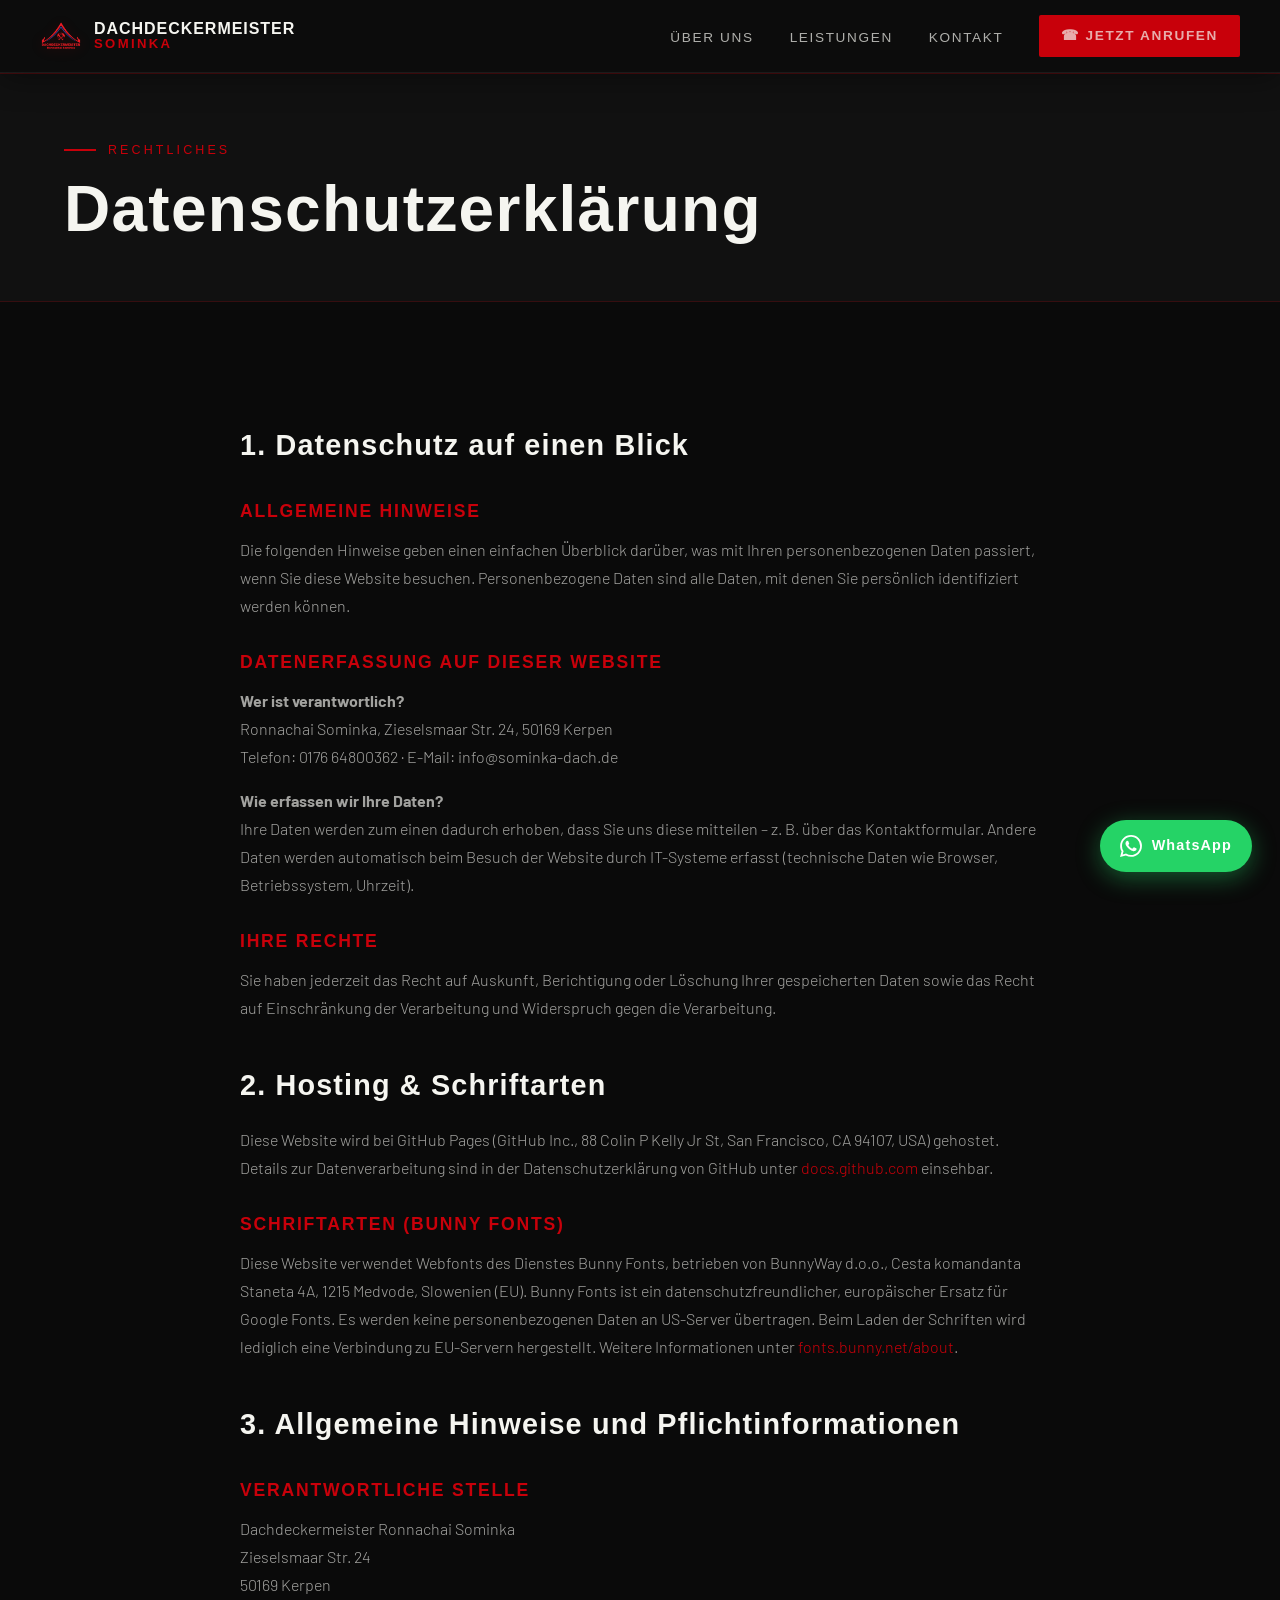
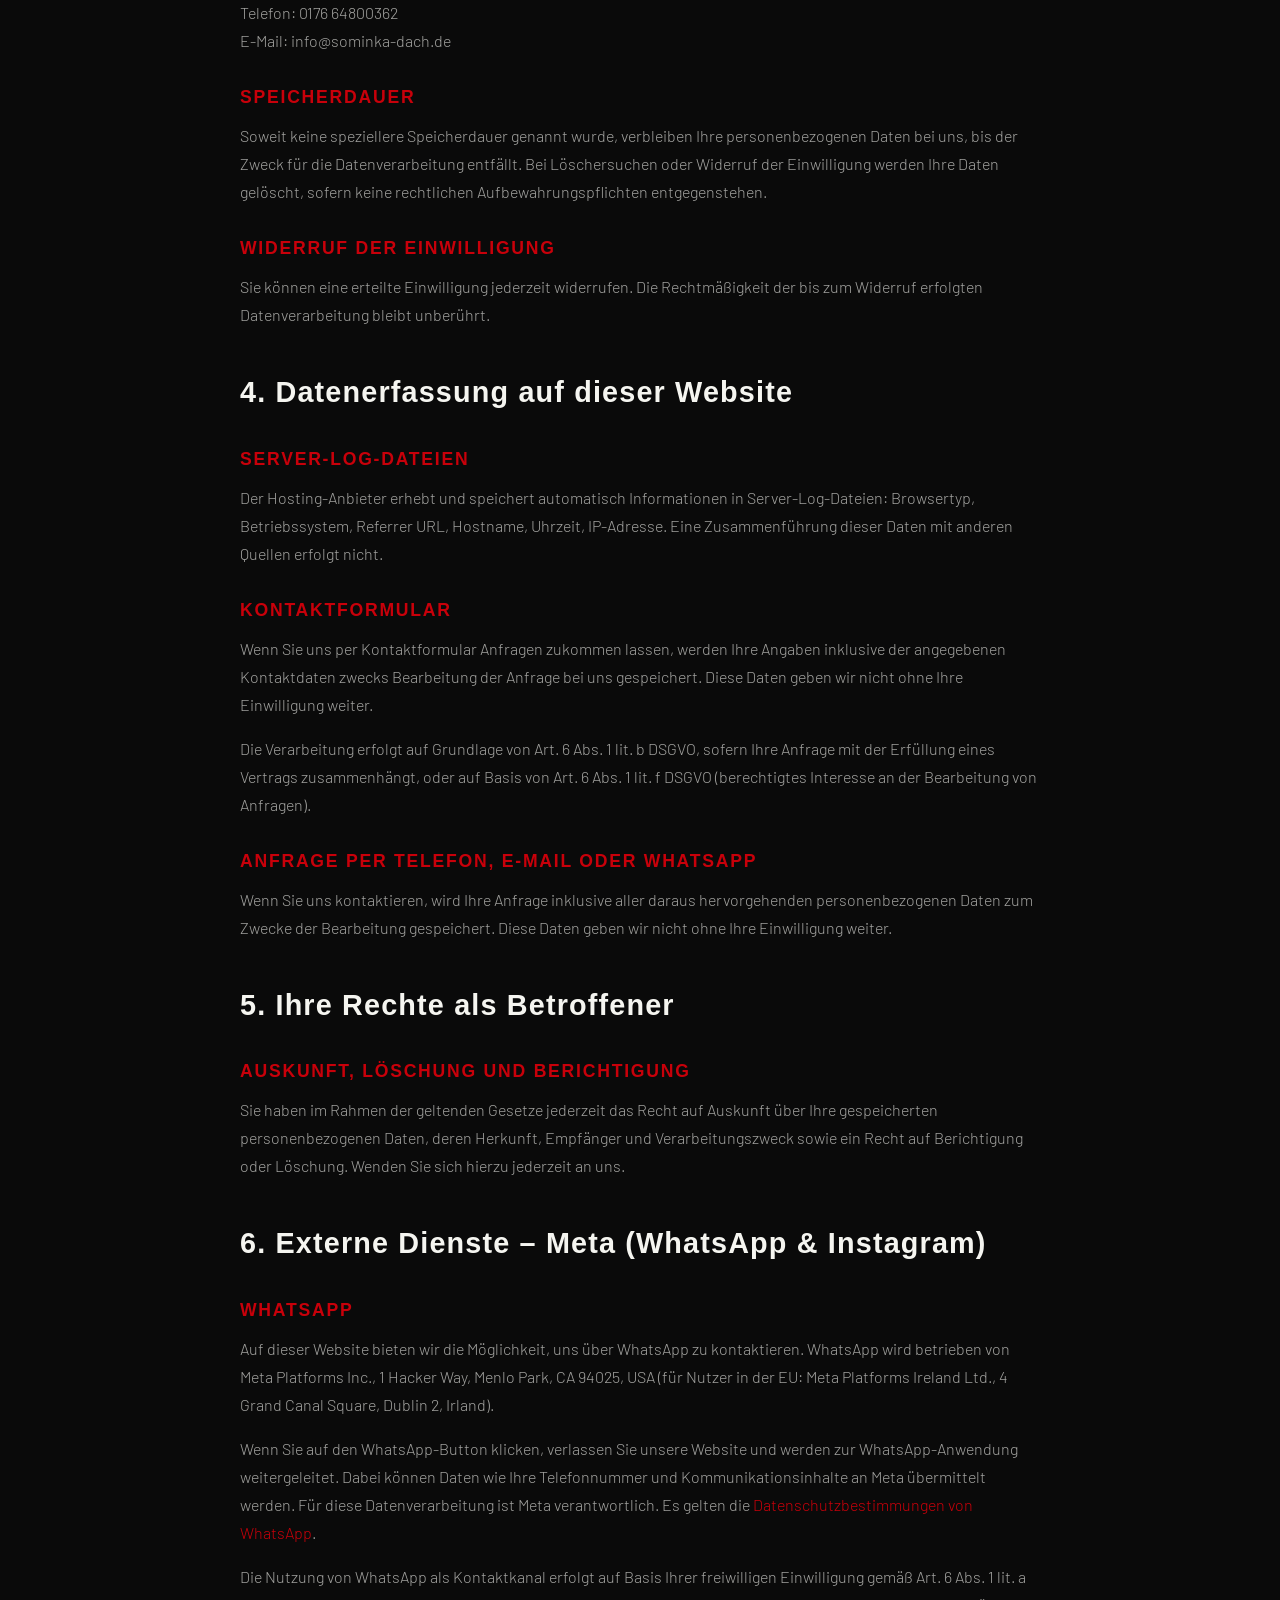
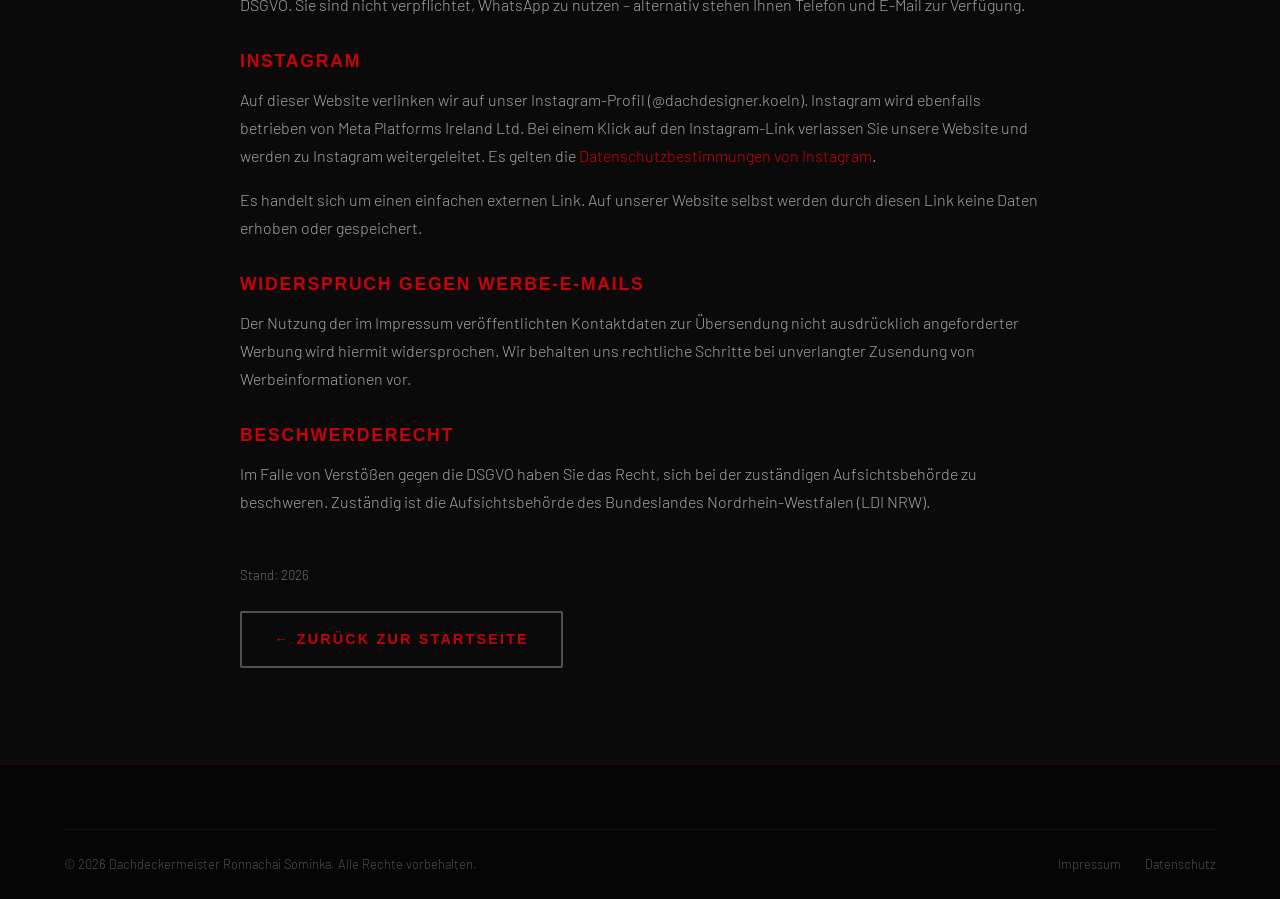
==== commit 37e68e69: "Add files via upload" ====
--- a/datenschutz.html
+++ b/datenschutz.html
@@ -153,7 +153,7 @@
     <h3>Beschwerderecht</h3>
     <p>Im Falle von Verstößen gegen die DSGVO haben Sie das Recht, sich bei der zuständigen Aufsichtsbehörde zu beschweren. Zuständig ist die Aufsichtsbehörde des Bundeslandes Nordrhein-Westfalen (LDI NRW).</p>
 
-    <p style="margin-top: 48px; font-size: 0.82rem; color: rgba(245,245,240,0.4);">Stand: 2025</p>
+    <p style="margin-top: 48px; font-size: 0.82rem; color: rgba(245,245,240,0.4);">Stand: 2026</p>
     <p style="margin-top: 24px;"><a href="index.html" class="btn btn-outline">← Zurück zur Startseite</a></p>
   </div>
 </div>
@@ -161,7 +161,7 @@
 <footer class="footer">
   <div class="container">
     <div class="footer-bottom">
-      <p>© 2025 Dachdeckermeister Ronnachai Sominka. Alle Rechte vorbehalten.</p>
+      <p>© 2026 Dachdeckermeister Ronnachai Sominka. Alle Rechte vorbehalten.</p>
       <div class="footer-legal">
         <a href="impressum.html">Impressum</a>
         <a href="datenschutz.html">Datenschutz</a>
